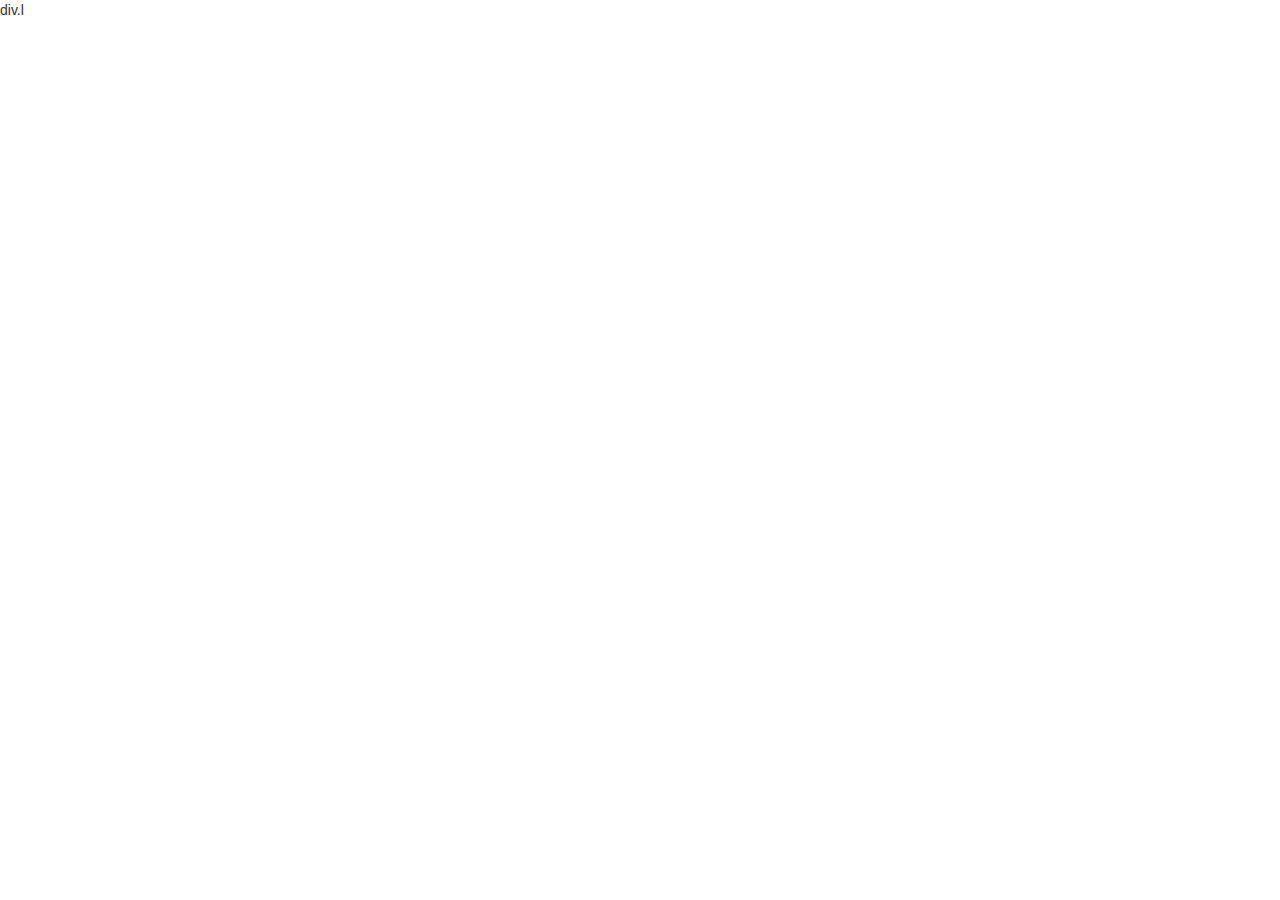
==== public/back/index.html @ 7107927e "登录功能完成" ====
<!DOCTYPE html>
<html lang="en">
<head>
  <meta charset="UTF-8">
  <meta name="viewport" content="width=device-width, initial-scale=1.0">
  <meta http-equiv="X-UA-Compatible" content="ie=edge">
  <title>Document</title>
  <link rel="stylesheet" href="./lib/bootstrap/css/bootstrap.min.css">
  <link rel="stylesheet" href="./lib/bootstrap-validator/css/bootstrapValidator.min.css">
  <link rel="stylesheet" href="./lib/nprogress/nprogress.css">
  <link rel="stylesheet" href="./css/index.css">
</head>
<body>
    <!-- 乐淘侧边栏 -->
    <div class="lt-aside"></div>

    <!-- 乐淘主体 -->
    div.l
  
    <script src="./lib/jquery/jquery.min.js"></script>
    <script src="./lib/bootstrap/js/bootstrap.min.js"></script>
    <script src="./lib/bootstrap-validator/js/bootstrapValidator.min.js"></script>
    <script src="./lib/nprogress/nprogress.js"></script>
    <script src="./js/common.js"></script>
</body>
</html>
---- public/back/lib/bootstrap-validator/css/bootstrapValidator.min.css ----
/*!
 * BootstrapValidator (http://bootstrapvalidator.com)
 * The best jQuery plugin to validate form fields. Designed to use with Bootstrap 3
 *
 * @version     v0.5.1, built on 2014-08-22 4:55:09 PM
 * @author      https://twitter.com/nghuuphuoc
 * @copyright   (c) 2013 - 2014 Nguyen Huu Phuoc
 * @license     MIT
 */

.bv-form .help-block{margin-bottom:0}.bv-form .tooltip-inner{text-align:left}.nav-tabs li.bv-tab-success>a{color:#3c763d}.nav-tabs li.bv-tab-error>a{color:#a94442}
---- public/back/lib/nprogress/nprogress.css ----
/* Make clicks pass-through */
#nprogress {
  pointer-events: none;
}

#nprogress .bar {
  background: greenyellow;

  position: fixed;
  z-index: 10000;
  top: 0;
  left: 0;

  width: 100%;
  height: 2px;
}

/* Fancy blur effect */
#nprogress .peg {
  display: block;
  position: absolute;
  right: 0px;
  width: 100px;
  height: 100%;
  box-shadow: 0 0 10px #29d, 0 0 5px #29d;
  opacity: 1.0;

  -webkit-transform: rotate(3deg) translate(0px, -4px);
      -ms-transform: rotate(3deg) translate(0px, -4px);
          transform: rotate(3deg) translate(0px, -4px);
}

/* Remove these to get rid of the spinner */
#nprogress .spinner {
  display: block;
  position: fixed;
  z-index: 1031;
  top: 15px;
  right: 15px;
}

#nprogress .spinner-icon {
  width: 18px;
  height: 18px;
  box-sizing: border-box;

  border: solid 2px transparent;
  border-top-color: #29d;
  border-left-color: #29d;
  border-radius: 50%;

  -webkit-animation: nprogress-spinner 400ms linear infinite;
          animation: nprogress-spinner 400ms linear infinite;
}

.nprogress-custom-parent {
  overflow: hidden;
  position: relative;
}

.nprogress-custom-parent #nprogress .spinner,
.nprogress-custom-parent #nprogress .bar {
  position: absolute;
}

@-webkit-keyframes nprogress-spinner {
  0%   { -webkit-transform: rotate(0deg); }
  100% { -webkit-transform: rotate(360deg); }
}
@keyframes nprogress-spinner {
  0%   { transform: rotate(0deg); }
  100% { transform: rotate(360deg); }
}
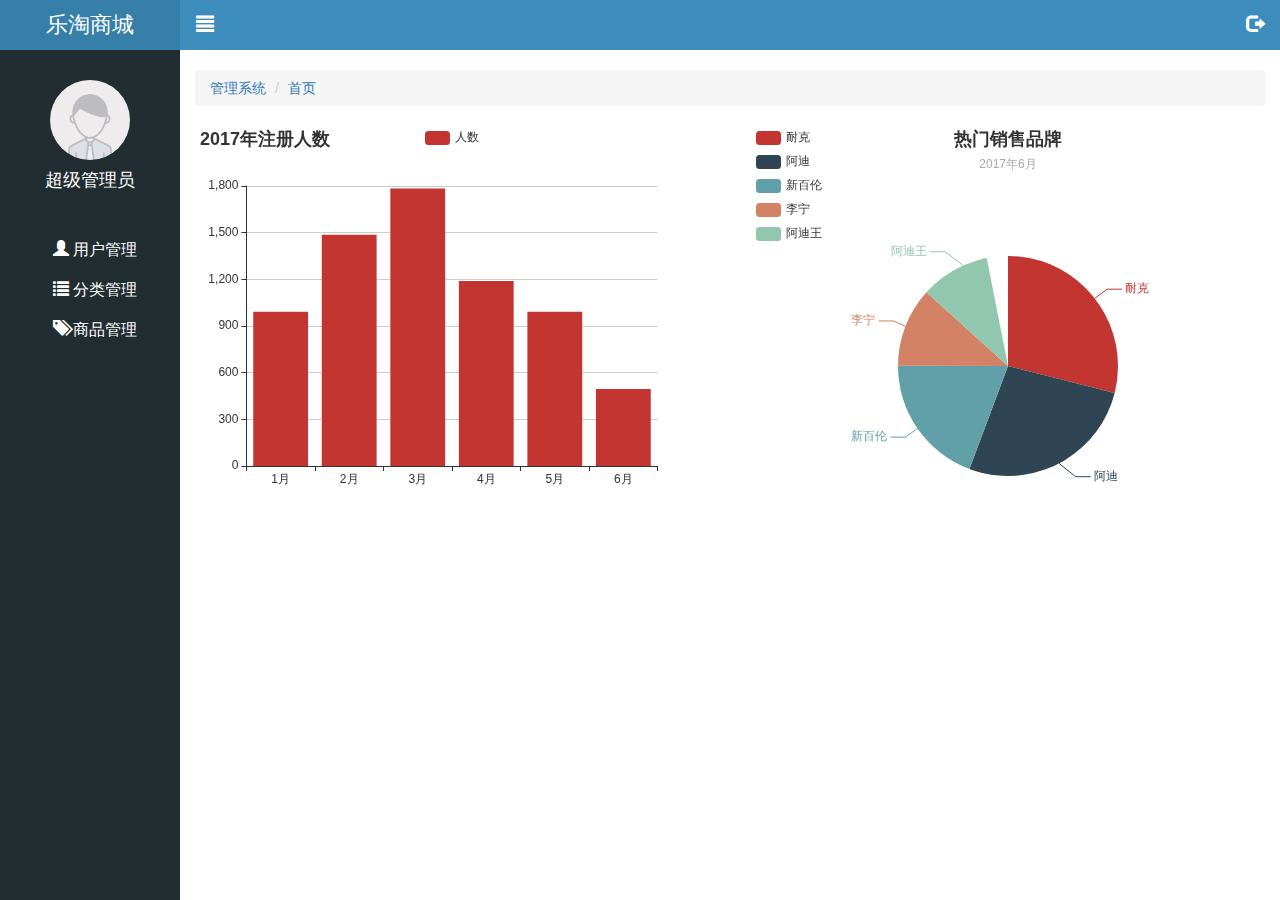
==== commit 14f2e600: "一级分类页面完成" ====
--- a/public/back/index.html
+++ b/public/back/index.html
@@ -4,7 +4,7 @@
   <meta charset="UTF-8">
   <meta name="viewport" content="width=device-width, initial-scale=1.0">
   <meta http-equiv="X-UA-Compatible" content="ie=edge">
-  <title>Document</title>
+  <title>乐淘商城</title>
   <link rel="stylesheet" href="./lib/bootstrap/css/bootstrap.min.css">
   <link rel="stylesheet" href="./lib/bootstrap-validator/css/bootstrapValidator.min.css">
   <link rel="stylesheet" href="./lib/nprogress/nprogress.css">
@@ -12,15 +12,75 @@
 </head>
 <body>
     <!-- 乐淘侧边栏 -->
-    <div class="lt-aside"></div>
+    <div class="lt-aside">
+      <div class="brand">乐淘商城</div>
+      <div class="user">
+        <img src="./images/default.png" alt="">
+        <p>超级管理员</p>
+      </div>
+      <div class="nav">
+        <ul>
+          <li><a href="user.html" ><i class="glyphicon glyphicon-user"></i> 用户管理</a></li>
+          <li><a href=javascript:; class="category">
+            <i class="glyphicon glyphicon-list"></i> 分类管理</a>
+            <div class="child" style="display:none">
+              <a href="first.html">一级分类</a>
+              <a href="second.html">二级分类</a>
+            </div>
+          </li>
+          <li><a href="product.html"><i class="glyphicon glyphicon-tags"></i> 商品管理</a></li>
+        </ul>
+      </div>
+    </div>
 
     <!-- 乐淘主体 -->
-    div.l
+    <div class="lt-main">
+      <div class="head-menu">
+        <a href="#" class="pull-left icon-menu"><i class="glyphicon glyphicon-align-justify"></i></a>
+        <a href="#" class="pull-right icon-logout"><i class="glyphicon glyphicon-log-out"></i></a>
+      </div>
+      <div class="container-fluid">
+          <ol class="breadcrumb">
+              <li><a href="index.html">管理系统</a></li>
+              <li><a href="#">首页</a></li>
+          </ol>
+
+          <div class="canvas clearfix">
+
+            <div id="main-c1" style="width: 48%;height:400px;" class="pull-left">
+          </div>
+          <div id="main-c2" style="width: 48%;height:400px;" class="pull-right">
+            </div>
+          </div>
+      </div>
+    </div>
+
+        <!-- 模态框 -->
+        <div class="modal fade" id="myModal">
+          <div class="modal-dialog modal-sm">
+            <div class="modal-content">
+              <div class="modal-header">
+                <button type="button" class="close" data-dismiss="modal"><span aria-hidden="true">&times;</span></button>
+                <h4 class="modal-title">温馨提示</h4>
+              </div>
+              <div class="modal-body">
+                <p><i class="glyphicon glyphicon-info-sign"></i>您确定要退出后台管理系统吗?</p>
+              </div>
+              <div class="modal-footer">
+                <button type="button" class="btn btn-default" data-dismiss="modal">取消</button>
+                <button type="button" class="btn btn-primary  ">退出</button>
+              </div>
+            </div><!-- /.modal-content -->
+          </div><!-- /.modal-dialog -->
+        </div><!-- /.modal -->
   
     <script src="./lib/jquery/jquery.min.js"></script>
     <script src="./lib/bootstrap/js/bootstrap.min.js"></script>
     <script src="./lib/bootstrap-validator/js/bootstrapValidator.min.js"></script>
     <script src="./lib/nprogress/nprogress.js"></script>
+    <script src="./lib/echarts/echarts.min.js"></script>
     <script src="./js/common.js"></script>
+    <script src="./js/index.js"></script>
+
 </body>
 </html>--- a/public/back/css/index.css
+++ b/public/back/css/index.css
@@ -0,0 +1,123 @@
+*{
+  padding: 0;
+  margin: 0;
+  list-style: none;
+}
+a:link,
+a:visited,
+a:hover,
+a:active{
+  text-decoration: none;
+}
+
+.lt-aside {
+  background-color: #222D32;
+  width: 180px;
+  height: 100%;
+  position: fixed;
+  left: 0;
+  top: 0;
+  z-index: 999;
+  transition: left 1s;
+}
+.lt-aside.hide-menu{
+  left: -180px;
+}
+
+.lt-aside .brand {
+  width: 100%;
+  height: 50px;
+  background-color: #367FA9;
+  font-size: 22px;
+  color: #fff;
+  text-align: center;
+  line-height: 50px;
+  
+}
+.lt-aside .user {
+  padding-top: 30px;
+  height: 180px;
+}
+
+.lt-aside .user img {
+  display: block;
+  margin: 0 auto;
+  width: 80px;
+  height: 80px;
+  border-radius: 50%;
+}
+.lt-aside .user p {
+  color: #fff;
+  font-size: 18px;
+  text-align: center;
+  line-height: 40px;
+}
+
+.lt-aside .nav {
+  width: 180px;
+}
+.lt-aside .nav a {
+  padding-left: 50px;
+  font-size: 16px;
+  color: #fff;
+  display: block;
+  height: 40px;
+  border-left: 3px solid transparent;
+  width: 180px;
+  line-height: 40px;
+}
+.lt-aside .nav .current {
+  border-left: 3px solid #367FA9;
+  
+}
+.lt-aside .nav .child a{
+  padding-left: 50px;
+  font-size: 14px;
+  
+}
+.lt-main {
+  height: 100%;
+  padding-top: 70px;
+  padding-left: 180px;
+  width: 100%;
+  transition: padding-left 1s;
+}
+.lt-main.hide-menu {
+  padding-left: 0px;
+}
+
+.lt-main .head-menu {
+  padding-left: 180px;  
+  position: fixed;
+  left: 0;
+  top: 0;
+  width: 100%;
+  height: 50px;
+  background-color: #3C8DBC;
+  transition: padding-left 1s;  
+}
+.lt-main .head-menu.hide-menu {
+  padding-left: 0px;  
+}
+.lt-main .head-menu a {
+  display: block;
+  color: #fff;
+  width: 50px;
+  height: 50px;
+  font-size: 18px;
+  line-height:50px;
+  text-align: center;
+}
+
+table,
+table tr,
+table tr th {
+  text-align: center
+}
+
+.tm-50 {
+  margin-top: 50px;
+}
+
+
+
